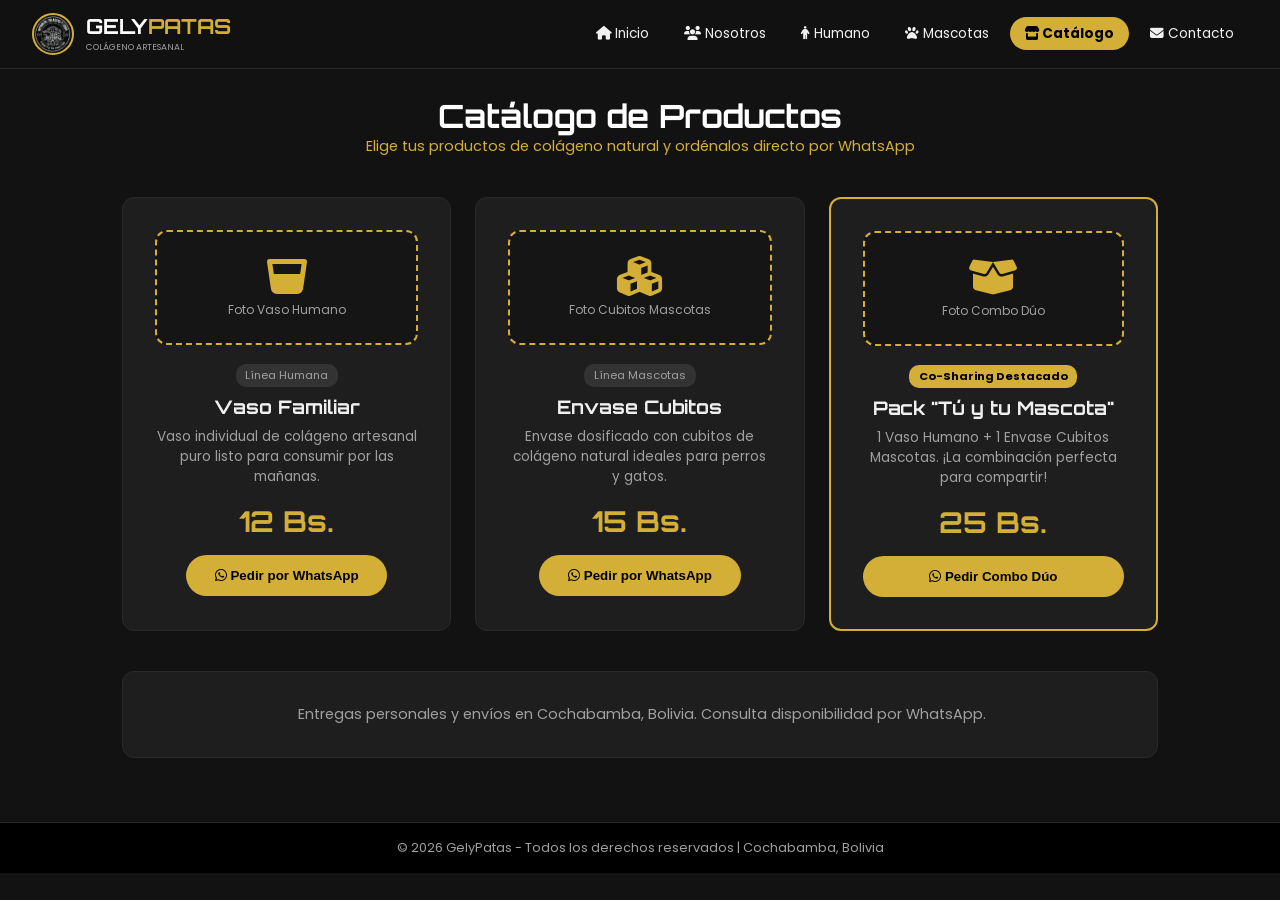
==== catalogo.html @ b2e08b80 "mas completo" ====
<!DOCTYPE html>
<html lang="es">
<head>
    <meta charset="UTF-8">
    <meta name="viewport" content="width=device-width, initial-scale=1.0">
    <title>GelyPatas | Catálogo de Productos</title>
    <!-- Estilo CSS compartido -->
    <link rel="stylesheet" href="css/style.css">
    <!-- Iconos FontAwesome -->
    <link rel="stylesheet" href="https://cdnjs.cloudflare.com/ajax/libs/font-awesome/6.5.1/css/all.min.css">
</head>
<body>

    <!-- Encabezado Fijo -->
    <header class="header">
        <a href="index.html" class="logo">
            <img src="images/logo.png" alt="GelyPatas Logo" class="logo-img-nav">
            <div>
                <span class="logo-texto">GELY<span>PATAS</span></span>
                <small>Colágeno Artesanal</small>
            </div>
        </a>
        <nav class="nav">
            <a href="index.html"><i class="fa-solid fa-house"></i> Inicio</a>
            <a href="nosotros.html"><i class="fa-solid fa-users"></i> Nosotros</a>
            <a href="humanos.html"><i class="fa-solid fa-person"></i> Humano</a>
            <a href="mascotas.html"><i class="fa-solid fa-paw"></i> Mascotas</a>
            <a href="catalogo.html" class="activo"><i class="fa-solid fa-store"></i> Catálogo</a>
            <a href="contacto.html"><i class="fa-solid fa-envelope"></i> Contacto</a>
        </nav>
    </header>

    <!-- Contenido del Catálogo -->
    <main class="seccion">
        <h2 class="titulo-seccion">Catálogo de Productos</h2>
        <p class="subtitulo-seccion">Elige tus productos de colágeno natural y ordénalos directo por WhatsApp</p>

        <div class="grid-catalogo">
            
            <!-- Producto 1: Vaso Humano -->
            <div class="tarjeta-producto">
                <div class="contenedor-foto-placeholder" style="padding: 1.5rem 0.5rem; margin-bottom: 1rem;">
                    <i class="fa-solid fa-whiskey-glass" style="font-size: 2.5rem; color: var(--gold); margin-bottom: 0.3rem;"></i>
                    <p style="font-size: 0.75rem; color: var(--text-gray);">Foto Vaso Humano</p>
                    <!-- Al tener la foto real:
                    <img src="images/vaso-humano.jpg" alt="Vaso Familiar" class="imagen-producto">
                    -->
                </div>
                <div class="tag">Línea Humana</div>
                <h3 style="font-family: 'Orbitron', sans-serif; margin-top: 0.5rem;">Vaso Familiar</h3>
                <p class="descripcion" style="font-size: 0.85rem; color: var(--text-gray); margin: 0.5rem 0 1rem 0;">
                    Vaso individual de colágeno artesanal puro listo para consumir por las mañanas.
                </p>
                <div class="precio">12 Bs.</div>
                <button class="btn btn-primario" onclick="pedirWhatsApp('Vaso Familiar - 12 Bs')">
                    <i class="fa-brands fa-whatsapp"></i> Pedir por WhatsApp
                </button>
            </div>

            <!-- Producto 2: Envase Cubitos Mascotas -->
            <div class="tarjeta-producto">
                <div class="contenedor-foto-placeholder" style="padding: 1.5rem 0.5rem; margin-bottom: 1rem;">
                    <i class="fa-solid fa-cubes" style="font-size: 2.5rem; color: var(--gold); margin-bottom: 0.3rem;"></i>
                    <p style="font-size: 0.75rem; color: var(--text-gray);">Foto Cubitos Mascotas</p>
                    <!-- Al tener la foto real:
                    <img src="images/cubitos-mascotas.jpg" alt="Envase Cubitos Mascotas" class="imagen-producto">
                    -->
                </div>
                <div class="tag">Línea Mascotas</div>
                <h3 style="font-family: 'Orbitron', sans-serif; margin-top: 0.5rem;">Envase Cubitos</h3>
                <p class="descripcion" style="font-size: 0.85rem; color: var(--text-gray); margin: 0.5rem 0 1rem 0;">
                    Envase dosificado con cubitos de colágeno natural ideales para perros y gatos.
                </p>
                <div class="precio">15 Bs.</div>
                <button class="btn btn-primario" onclick="pedirWhatsApp('Envase Cubitos Mascotas - 15 Bs')">
                    <i class="fa-brands fa-whatsapp"></i> Pedir por WhatsApp
                </button>
            </div>

            <!-- Producto 3: Combo Dúo Destacado -->
            <div class="tarjeta-producto destacada">
                <div class="contenedor-foto-placeholder" style="padding: 1.5rem 0.5rem; margin-bottom: 1rem;">
                    <i class="fa-solid fa-box-open" style="font-size: 2.5rem; color: var(--gold); margin-bottom: 0.3rem;"></i>
                    <p style="font-size: 0.75rem; color: var(--text-gray);">Foto Combo Dúo</p>
                    <!-- Al tener la foto real:
                    <img src="images/combo-duo.jpg" alt="Pack Duo Tu y tu Mascota" class="imagen-producto">
                    -->
                </div>
                <div class="tag tag-oro">Co-Sharing Destacado</div>
                <h3 style="font-family: 'Orbitron', sans-serif; margin-top: 0.5rem;">Pack "Tú y tu Mascota"</h3>
                <p class="descripcion" style="font-size: 0.85rem; color: var(--text-gray); margin: 0.5rem 0 1rem 0;">
                    1 Vaso Humano + 1 Envase Cubitos Mascotas. ¡La combinación perfecta para compartir!
                </p>
                <div class="precio">25 Bs.</div>
                <button class="btn btn-oro" onclick="pedirWhatsApp('Pack Duo Tu y tu Mascota - 25 Bs')">
                    <i class="fa-brands fa-whatsapp"></i> Pedir Combo Dúo
                </button>
            </div>

        </div>

        <!-- Mensaje Aclaratorio -->
        <div class="tarjeta-info" style="margin-top: 2.5rem; text-align: center;">
            <p style="font-size: 0.9rem; color: var(--text-gray);">
                <i class="fa-solid fa-truck-ramping" style="color: var(--gold);"></i> Entregas personales y envíos en Cochabamba, Bolivia. Consulta disponibilidad por WhatsApp.
            </p>
        </div>
    </main>

    <!-- Pie de Página -->
    <footer class="footer-fijo">
        <p>&copy; 2026 GelyPatas - Todos los derechos reservados | Cochabamba, Bolivia</p>
    </footer>

    <script src="script.js"></script>
</body>
</html>
---- css/style.css ----
@import url('https://fonts.googleapis.com/css2?family=Orbitron:wght@600;800;900&family=Poppins:wght@300;400;600;700&display=swap');

:root {
    --bg-dark: #121212;
    --bg-card: #1E1E1E;
    --gold: #D4AF37;
    --gold-hover: #B59226;
    --text-light: #F0F0F0;
    --text-gray: #A0A0A0;
}

* {
    margin: 0;
    padding: 0;
    box-sizing: border-box;
}

/* Configuramos el cuerpo para fijar la pantalla completa en la portada */
html, body {
    height: 100%;
    background-color: var(--bg-dark);
    color: var(--text-light);
    font-family: 'Poppins', sans-serif;
    overflow-x: hidden;
}

/* Encabezado Fijo */
.header {
    background-color: rgba(18, 18, 18, 0.95);
    display: flex;
    justify-content: space-between;
    align-items: center;
    padding: 0.8rem 2rem;
    border-bottom: 1px solid #2A2A2A;
    position: fixed;
    top: 0;
    left: 0;
    width: 100%;
    z-index: 100;
}

.logo {
    display: flex;
    align-items: center;
    gap: 12px;
    text-decoration: none;
}

.logo-img-nav {
    width: 42px;
    height: 42px;
    border-radius: 50%;
    border: 2px solid var(--gold);
    object-fit: cover;
}

.logo-texto {
    font-size: 1.3rem;
    font-weight: bold;
    color: white;
    font-family: 'Orbitron', sans-serif;
}

.logo-texto span {
    color: var(--gold);
}

.logo small {
    display: block;
    font-size: 0.55rem;
    color: var(--text-gray);
    text-transform: uppercase;
}

/* Navegación y Enlaces */
.nav {
    display: flex;
    gap: 0.4rem;
}

.nav a {
    color: var(--text-light);
    text-decoration: none;
    font-size: 0.85rem;
    padding: 0.4rem 0.9rem;
    border-radius: 20px;
    transition: all 0.3s ease;
}

.nav a:hover {
    color: var(--gold);
    background-color: rgba(212, 175, 55, 0.1);
}

.nav a.activo {
    background-color: var(--gold);
    color: black;
    font-weight: bold;
}

/* PORTADA SIN SCROLL (Cubre exactamente el alto de pantalla) */
.hero-fijo {
    height: 100vh;
    width: 100%;
    display: flex;
    align-items: center;
    justify-content: center;
    padding: 5rem 2rem 3rem 2rem;
    background: radial-gradient(circle at 30% 50%, #1a1a1a 0%, var(--bg-dark) 70%);
    overflow: hidden; /* Evita que aparezca la barra de scroll */
}

.hero-contenedor {
    max-width: 1200px;
    width: 100%;
    margin: 0 auto;
    display: flex;
    align-items: center;
    justify-content: space-between;
    gap: 2.5rem;
    flex-wrap: wrap;
}

.hero-logo-wrapper {
    flex: 1;
    min-width: 260px;
    display: flex;
    justify-content: center;
}

.logo-flotante {
    width: 100%;
    max-width: 320px;
    border-radius: 50%;
    box-shadow: 0 0 35px rgba(212, 175, 55, 0.4);
    border: 3px solid rgba(212, 175, 55, 0.6);
    animation: flotar 4s ease-in-out infinite;
}

@keyframes flotar {
    0%, 100% { transform: translateY(0px); }
    50% { transform: translateY(-12px); }
}

.hero-contenido {
    flex: 1.2;
    min-width: 280px;
}

.badge {
    background-color: rgba(212, 175, 55, 0.15);
    color: var(--gold);
    padding: 0.25rem 0.9rem;
    border-radius: 20px;
    font-size: 0.75rem;
    border: 1px solid var(--gold);
    display: inline-block;
}

.titulo-futurista {
    font-family: 'Orbitron', sans-serif;
    font-size: 2.1rem;
    font-weight: 800;
    color: #ffffff;
    line-height: 1.2;
    margin: 0.8rem 0;
}

.glitch-gold {
    background: linear-gradient(135deg, #FFF099 0%, #D4AF37 50%, #997A15 100%);
    -webkit-background-clip: text;
    -webkit-text-fill-color: transparent;
}

.hero-descripcion {
    color: var(--text-gray);
    font-size: 0.9rem;
    margin-bottom: 1.5rem;
}

/* Botones Futuristas */
.btn-futurista-primario {
    background: linear-gradient(135deg, #D4AF37 0%, #B59226 100%);
    color: #000;
    font-family: 'Orbitron', sans-serif;
    font-weight: 700;
    padding: 0.75rem 1.6rem;
    border-radius: 30px;
    text-decoration: none;
    display: inline-block;
    box-shadow: 0 0 20px rgba(212, 175, 55, 0.4);
    transition: transform 0.3s;
}

.btn-futurista-primario:hover {
    transform: translateY(-2px);
}

.btn-futurista-secundario {
    background: transparent;
    color: #fff;
    font-family: 'Orbitron', sans-serif;
    font-size: 0.75rem;
    padding: 0.75rem 1.6rem;
    border-radius: 30px;
    text-decoration: none;
    border: 1px solid rgba(212, 175, 55, 0.5);
    margin-left: 0.5rem;
    display: inline-block;
}

/* Estilos de las Páginas Secundarias */
.seccion {
    padding: 6rem 2rem 4rem 2rem;
    max-width: 1100px;
    margin: 0 auto;
    width: 100%;
}

.titulo-seccion {
    text-align: center;
    font-size: 2rem;
    color: white;
    font-family: 'Orbitron', sans-serif;
}

.subtitulo-seccion {
    text-align: center;
    color: var(--gold);
    font-size: 0.9rem;
    margin-bottom: 2.5rem;
}

.grid-tarjetas, .grid-catalogo {
    display: grid;
    grid-template-columns: repeat(auto-fit, minmax(240px, 1fr));
    gap: 1.5rem;
}

.tarjeta-info, .tarjeta-beneficio, .tarjeta-producto {
    background-color: var(--bg-card);
    padding: 2rem;
    border-radius: 12px;
    border: 1px solid #2A2A2A;
    text-align: center;
}

.icono, .icono-dorado { font-size: 2rem; color: var(--gold); margin-bottom: 1rem; }
.tarjeta-producto.destacada { border: 2px solid var(--gold); }
.tag { background-color: #333; color: var(--text-gray); font-size: 0.7rem; padding: 0.2rem 0.6rem; border-radius: 10px; display: inline-block; }
.tag-oro { background-color: var(--gold); color: black; font-weight: bold; }
.precio { font-size: 1.8rem; font-weight: bold; color: var(--gold); margin: 1rem 0; font-family: 'Orbitron', sans-serif; }

.btn { padding: 0.8rem 1.8rem; border-radius: 25px; border: none; font-weight: bold; cursor: pointer; }
.btn-primario { background-color: var(--gold); color: black; }
.btn-oro { background-color: var(--gold); color: black; width: 100%; }

.contacto-contenedor {
    background-color: var(--bg-card);
    padding: 3rem;
    border-radius: 15px;
    border: 1px solid #2A2A2A;
    text-align: center;
}

/* Pie de Página Fijo para la Portada */
.footer-portada {
    position: fixed;
    bottom: 0;
    left: 0;
    width: 100%;
    background-color: black;
    border-top: 1px solid #2A2A2A;
    padding: 0.6rem 2rem;
    text-align: center;
    font-size: 0.75rem;
    color: var(--text-gray);
    z-index: 100;
}

/* Pie de Página Estándar para las demás páginas */
.footer-fijo {
    background-color: black;
    border-top: 1px solid #2A2A2A;
    padding: 1rem 2rem;
    text-align: center;
    font-size: 0.8rem;
    color: var(--text-gray);
    margin-top: auto;
}

/* Adaptación para pantallas pequeñas */
@media (max-width: 768px) {
    .header { position: relative; flex-direction: column; gap: 0.8rem; }
    .hero-fijo { height: auto; min-height: 100vh; padding-top: 2rem; overflow: auto; }
    .hero-contenedor { flex-direction: column; text-align: center; }
    .footer-portada { position: relative; }
}
/* Caja provisional para fotos pendientes */
.contenedor-foto-placeholder {
    background-color: #151515;
    border: 2px dashed var(--gold);
    border-radius: 12px;
    padding: 2.5rem 1rem;
    display: flex;
    flex-direction: column;
    align-items: center;
    justify-content: center;
}

/* Estilo para cuando subas la foto real */
.imagen-seccion {
    width: 100%;
    max-height: 250px;
    object-fit: cover;
    border-radius: 12px;
    border: 1px solid var(--gold);
}
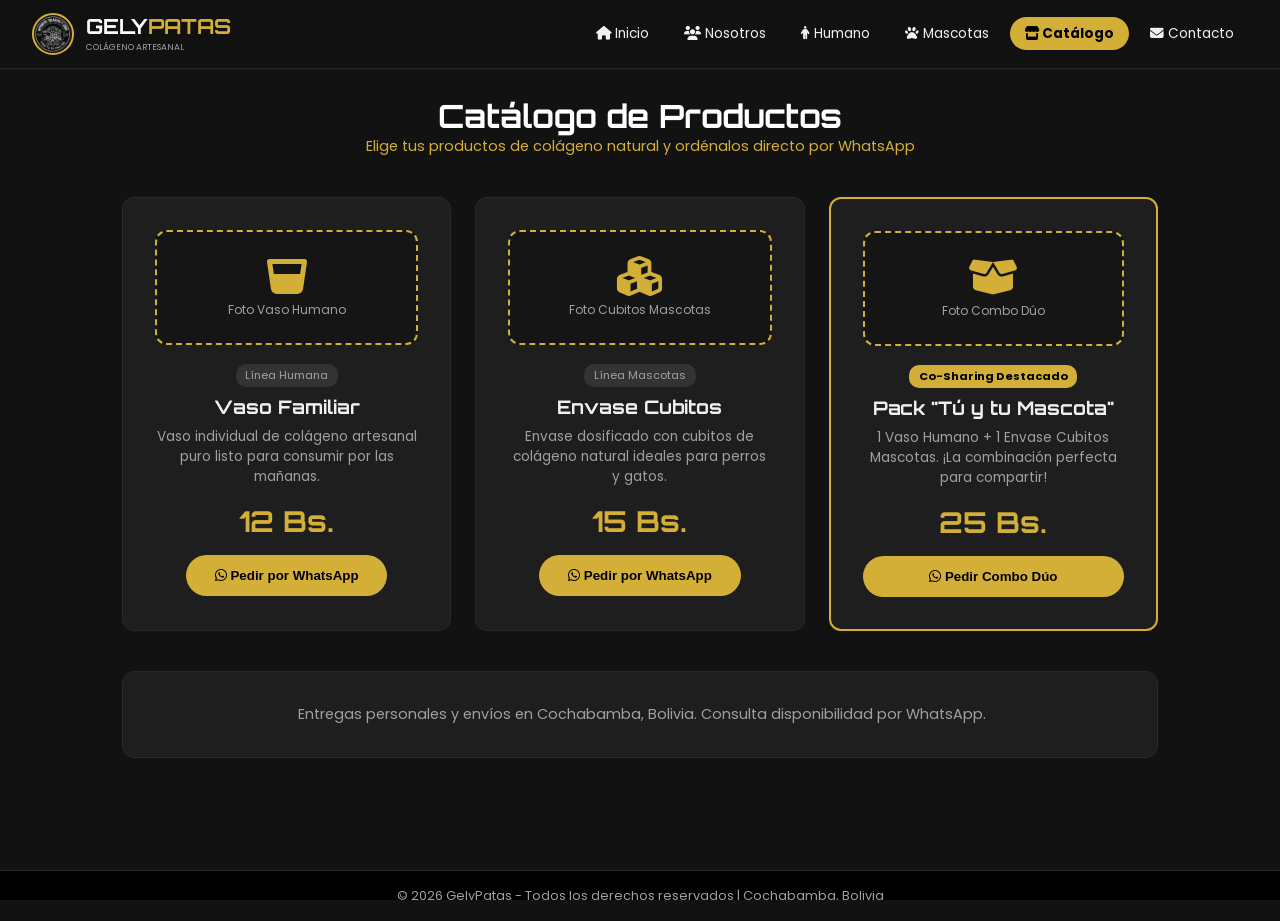
==== commit f52eb2ed: "todo mas chido" ====
--- a/catalogo.html
+++ b/catalogo.html
@@ -4,13 +4,11 @@
     <meta charset="UTF-8">
     <meta name="viewport" content="width=device-width, initial-scale=1.0">
     <title>GelyPatas | Catálogo de Productos</title>
-    <!-- Estilo CSS compartido -->
+    <link rel="icon" type="image/png" href="images/logo.png">
     <link rel="stylesheet" href="css/style.css">
-    <!-- Iconos FontAwesome -->
     <link rel="stylesheet" href="https://cdnjs.cloudflare.com/ajax/libs/font-awesome/6.5.1/css/all.min.css">
 </head>
 <body>
-
     <!-- Encabezado Fijo -->
     <header class="header">
         <a href="index.html" class="logo">
--- a/css/style.css
+++ b/css/style.css
@@ -107,7 +107,8 @@
     justify-content: center;
     padding: 5rem 2rem 3rem 2rem;
     background: radial-gradient(circle at 30% 50%, #1a1a1a 0%, var(--bg-dark) 70%);
-    overflow: hidden; /* Evita que aparezca la barra de scroll */
+    overflow: hidden;
+    position: relative; /* <-- IMPORTANTE: agrega esta línea */
 }
 
 .hero-contenedor {
@@ -130,10 +131,10 @@
 
 .logo-flotante {
     width: 100%;
-    max-width: 320px;
+    max-width: 420px; /* Subimos de 320px a 420px para que crezca */
     border-radius: 50%;
-    box-shadow: 0 0 35px rgba(212, 175, 55, 0.4);
-    border: 3px solid rgba(212, 175, 55, 0.6);
+    box-shadow: 0 0 45px rgba(212, 175, 55, 0.5); /* Anillo de luz dorada más grande */
+    border: 3px solid rgba(212, 175, 55, 0.7);
     animation: flotar 4s ease-in-out infinite;
 }
 
@@ -279,6 +280,7 @@
 }
 
 /* Pie de Página Estándar para las demás páginas */
+/* Pie de Página Estándar para las demás páginas */
 .footer-fijo {
     background-color: black;
     border-top: 1px solid #2A2A2A;
@@ -286,7 +288,8 @@
     text-align: center;
     font-size: 0.8rem;
     color: var(--text-gray);
-    margin-top: auto;
+    margin-top: 3rem;
+    width: 100%;
 }
 
 /* Adaptación para pantallas pequeñas */
@@ -315,4 +318,73 @@
     object-fit: cover;
     border-radius: 12px;
     border: 1px solid var(--gold);
+}
+
+
+
+
+/* Asegura que el fondo negro cubra el 100% de la pantalla */
+html, body {
+    min-height: 100vh;
+    display: flex;
+    flex-direction: column;
+    margin: 0;
+}
+
+/* Hace que el contenido principal ocupe todo el espacio libre y empuje el footer al final exacto */
+main, .seccion {
+    flex: 1;
+}
+
+
+
+
+
+
+
+
+
+/* MASCOTAS SHIMEJI */
+.mascota-virtual {
+    position: fixed;
+    font-size: 2.8rem;
+    cursor: grab;
+    user-select: none;
+    z-index: 999;
+}
+
+.mascota-virtual:active {
+    cursor: grabbing;
+}
+
+.bocadillo-texto {
+    position: absolute;
+    top: -30px;
+    left: 50%;
+    transform: translateX(-50%);
+    background: #ffffff;
+    color: #111111;
+    padding: 2px 7px;
+    border-radius: 10px;
+    font-size: 0.7rem;
+    font-weight: bold;
+    white-space: nowrap;
+    box-shadow: 0 2px 8px rgba(0,0,0,0.4);
+    pointer-events: none;
+}
+
+
+
+/* EFECTO DE PATALEO FÍSICO AL ELEVAR LAS MASCOTAS */
+.mascota-virtual.pataleando .cuerpo-mascota {
+    animation: patalear 0.18s infinite alternate ease-in-out;
+}
+
+@keyframes patalear {
+    0% {
+        transform: scale(1.15) rotate(-12deg) translateY(-3px);
+    }
+    100% {
+        transform: scale(1.15) rotate(12deg) translateY(3px);
+    }
 }
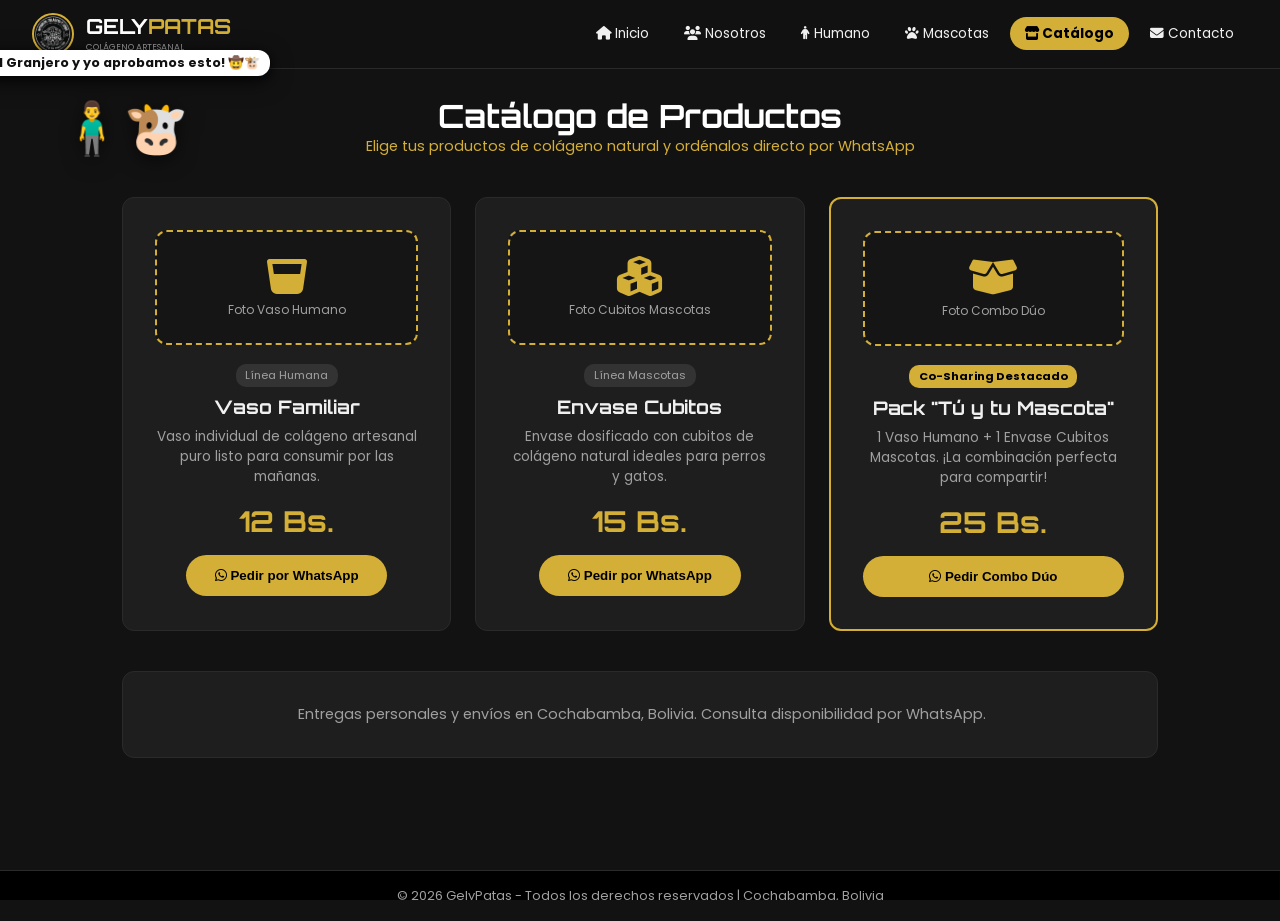
==== commit c3016b81: "geniality" ====
--- a/catalogo.html
+++ b/catalogo.html
@@ -111,5 +111,12 @@
     </footer>
 
     <script src="script.js"></script>
+
+
+    <!-- Dupla Espía del Catálogo (Granjero y Vaquita) -->
+<div id="vaca-espia" class="animalito-espia">
+    <div class="bocadillo-espia">¡Moo! Revisa los snacks 🌾</div>
+    <span class="ojitos-curiosos">🧍‍♂️🐮</span>
+</div>
 </body>
 </html>
--- a/css/style.css
+++ b/css/style.css
@@ -387,4 +387,55 @@
     100% {
         transform: scale(1.15) rotate(12deg) translateY(3px);
     }
+}
+
+
+
+/* ANIMALITO ESPÍA - ANIMACIÓN DE ASOMADO Y SUSTO */
+.animalito-espia {
+    position: fixed !important;
+    font-size: 3.2rem !important;
+    z-index: 999999 !important;
+    cursor: pointer;
+    user-select: none;
+    opacity: 0;
+    pointer-events: none;
+    filter: drop-shadow(0 4px 10px rgba(0,0,0,0.6));
+    /* Transición suave para deslizarse y desaparecer */
+    transition: transform 0.5s cubic-bezier(0.175, 0.885, 0.32, 1.275), opacity 0.4s ease;
+}
+
+/* Estado oculto fuera de pantalla según dirección */
+.animalito-espia.oculto-abajo { transform: translateY(80px); }
+.animalito-espia.oculto-arriba { transform: translateY(-80px); }
+.animalito-espia.oculto-izq { transform: translateX(-80px); }
+.animalito-espia.oculto-der { transform: translateX(80px); }
+
+/* Cuando se asoma entra suavemente */
+.animalito-espia.asomado {
+    opacity: 1 !important;
+    pointer-events: auto !important;
+    transform: translate(0, 0) scale(1) !important;
+}
+
+/* EFECTO AL HACER CLICK (¡Se espanta!) */
+.animalito-espia.espantado {
+    transform: scale(1.3) rotate(15deg) !important;
+    opacity: 0 !important;
+    transition: transform 0.3s ease-in, opacity 0.3s ease-in !important;
+}
+
+.bocadillo-espia {
+    position: absolute;
+    top: -40px;
+    left: 50%;
+    transform: translateX(-50%);
+    background: #ffffff;
+    color: #111111;
+    padding: 4px 10px;
+    border-radius: 12px;
+    font-size: 0.8rem;
+    font-weight: bold;
+    white-space: nowrap;
+    box-shadow: 0 3px 10px rgba(0,0,0,0.5);
 }
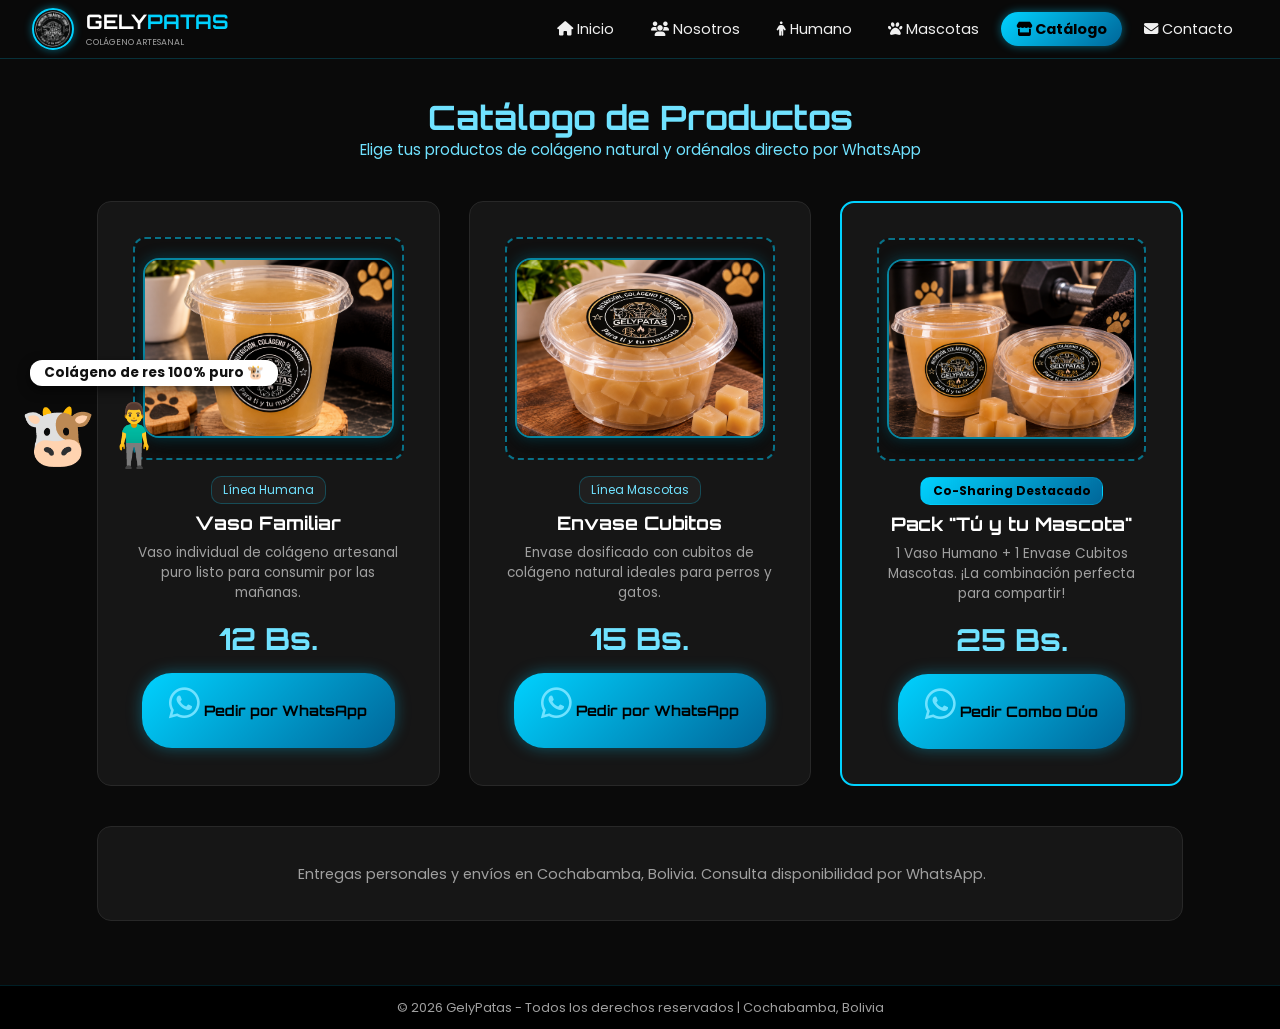
==== commit 9a58c694: "acrualizacion" ====
--- a/catalogo.html
+++ b/catalogo.html
@@ -37,12 +37,8 @@
             
             <!-- Producto 1: Vaso Humano -->
             <div class="tarjeta-producto">
-                <div class="contenedor-foto-placeholder" style="padding: 1.5rem 0.5rem; margin-bottom: 1rem;">
-                    <i class="fa-solid fa-whiskey-glass" style="font-size: 2.5rem; color: var(--gold); margin-bottom: 0.3rem;"></i>
-                    <p style="font-size: 0.75rem; color: var(--text-gray);">Foto Vaso Humano</p>
-                    <!-- Al tener la foto real:
-                    <img src="images/vaso-humano.jpg" alt="Vaso Familiar" class="imagen-producto">
-                    -->
+                <div class="contenedor-foto-placeholder" style="margin-bottom: 1rem; overflow: hidden;">
+                    <img src="images/humano.jpg" alt="Vaso Familiar Humano" class="imagen-producto" style="width: 100%; height: 180px; object-fit: cover; border-radius: 8px;">
                 </div>
                 <div class="tag">Línea Humana</div>
                 <h3 style="font-family: 'Orbitron', sans-serif; margin-top: 0.5rem;">Vaso Familiar</h3>
@@ -57,12 +53,8 @@
 
             <!-- Producto 2: Envase Cubitos Mascotas -->
             <div class="tarjeta-producto">
-                <div class="contenedor-foto-placeholder" style="padding: 1.5rem 0.5rem; margin-bottom: 1rem;">
-                    <i class="fa-solid fa-cubes" style="font-size: 2.5rem; color: var(--gold); margin-bottom: 0.3rem;"></i>
-                    <p style="font-size: 0.75rem; color: var(--text-gray);">Foto Cubitos Mascotas</p>
-                    <!-- Al tener la foto real:
-                    <img src="images/cubitos-mascotas.jpg" alt="Envase Cubitos Mascotas" class="imagen-producto">
-                    -->
+                <div class="contenedor-foto-placeholder" style="margin-bottom: 1rem; overflow: hidden;">
+                    <img src="images/cubitos-mascotas.jpg" alt="Envase Cubitos Mascotas" class="imagen-producto" style="width: 100%; height: 180px; object-fit: cover; border-radius: 8px;">
                 </div>
                 <div class="tag">Línea Mascotas</div>
                 <h3 style="font-family: 'Orbitron', sans-serif; margin-top: 0.5rem;">Envase Cubitos</h3>
@@ -77,12 +69,8 @@
 
             <!-- Producto 3: Combo Dúo Destacado -->
             <div class="tarjeta-producto destacada">
-                <div class="contenedor-foto-placeholder" style="padding: 1.5rem 0.5rem; margin-bottom: 1rem;">
-                    <i class="fa-solid fa-box-open" style="font-size: 2.5rem; color: var(--gold); margin-bottom: 0.3rem;"></i>
-                    <p style="font-size: 0.75rem; color: var(--text-gray);">Foto Combo Dúo</p>
-                    <!-- Al tener la foto real:
-                    <img src="images/combo-duo.jpg" alt="Pack Duo Tu y tu Mascota" class="imagen-producto">
-                    -->
+                <div class="contenedor-foto-placeholder" style="margin-bottom: 1rem; overflow: hidden;">
+                    <img src="images/combo-duo.jpg" alt="Pack Duo Tu y tu Mascota" class="imagen-producto" style="width: 100%; height: 180px; object-fit: cover; border-radius: 8px;">
                 </div>
                 <div class="tag tag-oro">Co-Sharing Destacado</div>
                 <h3 style="font-family: 'Orbitron', sans-serif; margin-top: 0.5rem;">Pack "Tú y tu Mascota"</h3>
@@ -110,13 +98,12 @@
         <p>&copy; 2026 GelyPatas - Todos los derechos reservados | Cochabamba, Bolivia</p>
     </footer>
 
+    <!-- Dupla Espía del Catálogo (Granjero y Vaquita) -->
+    <div id="vaca-espia" class="animalito-espia">
+        <div class="bocadillo-espia">¡Moo! Revisa los snacks 🌾</div>
+        <span class="ojitos-curiosos">🧍‍♂️🐮</span>
+    </div>
+
     <script src="script.js"></script>
-
-
-    <!-- Dupla Espía del Catálogo (Granjero y Vaquita) -->
-<div id="vaca-espia" class="animalito-espia">
-    <div class="bocadillo-espia">¡Moo! Revisa los snacks 🌾</div>
-    <span class="ojitos-curiosos">🧍‍♂️🐮</span>
-</div>
 </body>
 </html>
--- a/css/style.css
+++ b/css/style.css
@@ -1,12 +1,21 @@
 @import url('https://fonts.googleapis.com/css2?family=Orbitron:wght@600;800;900&family=Poppins:wght@300;400;600;700&display=swap');
 
+/* =======================================================
+   VARIABLES GLOBALES: ESTILO NEGRO CYBERPUNK CON AZUL NEÓN
+   ======================================================= */
 :root {
-    --bg-dark: #121212;
-    --bg-card: #1E1E1E;
-    --gold: #D4AF37;
-    --gold-hover: #B59226;
+    --bg-dark: #0a0a0a;
+    --bg-card: #161616;
     --text-light: #F0F0F0;
     --text-gray: #A0A0A0;
+    
+    /* Azul Neón Fuego */
+    --gold: #00d2ff;
+    --gold-hover: #0088cc;
+    --blue-neon: #00d2ff;
+    --blue-neon-glow: rgba(0, 210, 255, 0.45);
+    --blue-neon-bright: #70e2ff;
+    --blue-deep: #006699;
 }
 
 * {
@@ -15,23 +24,30 @@
     box-sizing: border-box;
 }
 
-/* Configuramos el cuerpo para fijar la pantalla completa en la portada */
 html, body {
-    height: 100%;
+    min-height: 100vh;
     background-color: var(--bg-dark);
     color: var(--text-light);
     font-family: 'Poppins', sans-serif;
     overflow-x: hidden;
-}
-
-/* Encabezado Fijo */
+    display: flex;
+    flex-direction: column;
+}
+
+main, .seccion {
+    flex: 1;
+}
+
+/* =======================================================
+   HEADER COMPACTO Y ELEGANTE
+   ======================================================= */
 .header {
-    background-color: rgba(18, 18, 18, 0.95);
+    background-color: rgba(10, 10, 10, 0.95);
     display: flex;
     justify-content: space-between;
     align-items: center;
-    padding: 0.8rem 2rem;
-    border-bottom: 1px solid #2A2A2A;
+    padding: 0.5rem 2rem;
+    border-bottom: 1px solid rgba(0, 210, 255, 0.2);
     position: fixed;
     top: 0;
     left: 0;
@@ -50,19 +66,20 @@
     width: 42px;
     height: 42px;
     border-radius: 50%;
-    border: 2px solid var(--gold);
+    border: 2px solid var(--blue-neon);
     object-fit: cover;
+    box-shadow: 0 0 8px var(--blue-neon-glow);
 }
 
 .logo-texto {
-    font-size: 1.3rem;
+    font-size: 1.25rem;
     font-weight: bold;
     color: white;
     font-family: 'Orbitron', sans-serif;
 }
 
 .logo-texto span {
-    color: var(--gold);
+    color: var(--blue-neon);
 }
 
 .logo small {
@@ -72,7 +89,6 @@
     text-transform: uppercase;
 }
 
-/* Navegación y Enlaces */
 .nav {
     display: flex;
     gap: 0.4rem;
@@ -81,24 +97,28 @@
 .nav a {
     color: var(--text-light);
     text-decoration: none;
-    font-size: 0.85rem;
-    padding: 0.4rem 0.9rem;
-    border-radius: 20px;
+    font-size: 0.9rem;
+    padding: 0.4rem 0.95rem;
+    border-radius: 18px;
     transition: all 0.3s ease;
 }
 
 .nav a:hover {
-    color: var(--gold);
-    background-color: rgba(212, 175, 55, 0.1);
+    color: var(--blue-neon-bright) !important;
+    background-color: rgba(0, 210, 255, 0.1);
+    text-shadow: 0 0 8px var(--blue-neon-glow);
 }
 
 .nav a.activo {
-    background-color: var(--gold);
-    color: black;
+    background: linear-gradient(135deg, var(--blue-neon) 0%, var(--blue-deep) 100%) !important;
+    color: #000000 !important;
     font-weight: bold;
-}
-
-/* PORTADA SIN SCROLL (Cubre exactamente el alto de pantalla) */
+    box-shadow: 0 0 10px var(--blue-neon-glow);
+}
+
+/* =======================================================
+   PORTADA: LOGO CON FLOTACIÓN AMPLIA
+   ======================================================= */
 .hero-fijo {
     height: 100vh;
     width: 100%;
@@ -106,9 +126,9 @@
     align-items: center;
     justify-content: center;
     padding: 5rem 2rem 3rem 2rem;
-    background: radial-gradient(circle at 30% 50%, #1a1a1a 0%, var(--bg-dark) 70%);
+    background: radial-gradient(circle at 30% 50%, #111a24 0%, var(--bg-dark) 75%);
     overflow: hidden;
-    position: relative; /* <-- IMPORTANTE: agrega esta línea */
+    position: relative;
 }
 
 .hero-contenedor {
@@ -124,23 +144,29 @@
 
 .hero-logo-wrapper {
     flex: 1;
-    min-width: 260px;
+    min-width: 280px;
     display: flex;
     justify-content: center;
 }
 
-.logo-flotante {
+/* LOGO INICIO: Flotación amplia y resplandor nítido */
+.logo-flotante, .hero-img {
     width: 100%;
-    max-width: 420px; /* Subimos de 320px a 420px para que crezca */
+    max-width: 410px;
     border-radius: 50%;
-    box-shadow: 0 0 45px rgba(212, 175, 55, 0.5); /* Anillo de luz dorada más grande */
-    border: 3px solid rgba(212, 175, 55, 0.7);
-    animation: flotar 4s ease-in-out infinite;
-}
-
-@keyframes flotar {
-    0%, 100% { transform: translateY(0px); }
-    50% { transform: translateY(-12px); }
+    border: 3px solid var(--blue-neon);
+    animation: flotarGranImpacto 4.2s ease-in-out infinite !important;
+}
+
+@keyframes flotarGranImpacto {
+    0%, 100% {
+        transform: translateY(0px);
+        box-shadow: 0 0 20px rgba(0, 210, 255, 0.5), inset 0 0 15px rgba(0, 210, 255, 0.3);
+    }
+    50% {
+        transform: translateY(-16px);
+        box-shadow: 0 0 35px rgba(0, 210, 255, 0.8), inset 0 0 25px rgba(0, 210, 255, 0.5);
+    }
 }
 
 .hero-contenido {
@@ -148,206 +174,224 @@
     min-width: 280px;
 }
 
-.badge {
-    background-color: rgba(212, 175, 55, 0.15);
-    color: var(--gold);
-    padding: 0.25rem 0.9rem;
-    border-radius: 20px;
-    font-size: 0.75rem;
-    border: 1px solid var(--gold);
-    display: inline-block;
+/* OCULTAR ETIQUETA DE UBICACIÓN COCHABAMBA EN INICIO */
+.badge, .badge-linea {
+    display: none !important;
+}
+
+/* =======================================================
+   EFECTO DE BRILLO AZUL EN TÍTULOS MAYORES
+   ======================================================= */
+.titulo-futurista, h1, h2, h3, .titulo-seccion {
+    font-family: 'Orbitron', sans-serif;
+    color: #ffffff;
+    line-height: 1.25;
+    transition: text-shadow 0.35s ease, transform 0.35s ease, color 0.35s ease;
 }
 
 .titulo-futurista {
-    font-family: 'Orbitron', sans-serif;
+    font-size: 2.2rem;
+    font-weight: 800;
+}
+
+.titulo-seccion {
+    text-align: center;
     font-size: 2.1rem;
-    font-weight: 800;
-    color: #ffffff;
-    line-height: 1.2;
-    margin: 0.8rem 0;
+    color: var(--blue-neon-bright) !important;
+}
+
+/* Brillo neón al pasar el mouse por los Títulos Principales */
+h1:hover, h2:hover, .titulo-seccion:hover, .titulo-futurista:hover {
+    color: #ffffff !important;
+    text-shadow: 0 0 12px var(--blue-neon), 
+                 0 0 25px var(--blue-neon-glow), 
+                 0 0 35px rgba(0, 210, 255, 0.3) !important;
+    transform: translateY(-2px);
 }
 
 .glitch-gold {
-    background: linear-gradient(135deg, #FFF099 0%, #D4AF37 50%, #997A15 100%);
-    -webkit-background-clip: text;
-    -webkit-text-fill-color: transparent;
-}
-
-.hero-descripcion {
+    color: var(--blue-neon-bright) !important;
+    background: none !important;
+    -webkit-text-fill-color: var(--blue-neon-bright) !important;
+}
+
+.hero-descripcion, .subtitulo-seccion {
     color: var(--text-gray);
-    font-size: 0.9rem;
-    margin-bottom: 1.5rem;
-}
-
-/* Botones Futuristas */
-.btn-futurista-primario {
-    background: linear-gradient(135deg, #D4AF37 0%, #B59226 100%);
-    color: #000;
+    font-size: 0.95rem;
+}
+
+.subtitulo-seccion {
+    text-align: center;
+    color: var(--blue-neon-bright);
+    margin-bottom: 2.5rem;
+}
+
+/* =======================================================
+   BOTONES FUTURISTAS
+   ======================================================= */
+.btn-futurista-primario, .btn-primario, .btn-oro, .btn {
+    background: linear-gradient(135deg, var(--blue-neon) 0%, var(--blue-deep) 100%) !important;
+    color: #000000 !important;
     font-family: 'Orbitron', sans-serif;
     font-weight: 700;
-    padding: 0.75rem 1.6rem;
+    padding: 0.75rem 1.7rem;
+    font-size: 0.9rem;
     border-radius: 30px;
     text-decoration: none;
     display: inline-block;
-    box-shadow: 0 0 20px rgba(212, 175, 55, 0.4);
-    transition: transform 0.3s;
-}
-
-.btn-futurista-primario:hover {
-    transform: translateY(-2px);
-}
-
-.btn-futurista-secundario {
+    border: none !important;
+    box-shadow: 0 0 15px rgba(0, 210, 255, 0.35) !important;
+    transition: transform 0.3s ease, box-shadow 0.3s ease;
+    cursor: pointer;
+}
+
+.btn-futurista-primario:hover, .btn-primario:hover, .btn-oro:hover {
+    transform: translateY(-3px) scale(1.02);
+    box-shadow: 0 0 25px rgba(0, 210, 255, 0.6) !important;
+}
+
+.btn-futurista-secundario, .btn-secundario {
     background: transparent;
     color: #fff;
     font-family: 'Orbitron', sans-serif;
-    font-size: 0.75rem;
-    padding: 0.75rem 1.6rem;
+    font-size: 0.8rem;
+    padding: 0.75rem 1.7rem;
     border-radius: 30px;
     text-decoration: none;
-    border: 1px solid rgba(212, 175, 55, 0.5);
+    border: 1px solid rgba(0, 210, 255, 0.5) !important;
     margin-left: 0.5rem;
     display: inline-block;
-}
-
-/* Estilos de las Páginas Secundarias */
+    transition: all 0.3s ease;
+}
+
+.btn-futurista-secundario:hover, .btn-secundario:hover {
+    background: rgba(0, 210, 255, 0.12);
+    color: var(--blue-neon-bright);
+}
+
+/* =======================================================
+   CARDS 3D Y MOVIMIENTO DE ÍCONOS UNIFICADO (TODAS LAS CARDS)
+   ======================================================= */
 .seccion {
     padding: 6rem 2rem 4rem 2rem;
-    max-width: 1100px;
+    max-width: 1150px;
     margin: 0 auto;
     width: 100%;
 }
 
-.titulo-seccion {
-    text-align: center;
-    font-size: 2rem;
-    color: white;
-    font-family: 'Orbitron', sans-serif;
-}
-
-.subtitulo-seccion {
-    text-align: center;
-    color: var(--gold);
-    font-size: 0.9rem;
-    margin-bottom: 2.5rem;
-}
-
 .grid-tarjetas, .grid-catalogo {
     display: grid;
-    grid-template-columns: repeat(auto-fit, minmax(240px, 1fr));
-    gap: 1.5rem;
-}
-
-.tarjeta-info, .tarjeta-beneficio, .tarjeta-producto {
+    grid-template-columns: repeat(auto-fit, minmax(250px, 1fr));
+    gap: 1.8rem;
+}
+
+.tarjeta-info, .tarjeta-beneficio, .tarjeta-producto, .tarjeta-valor, .card, .grid-catalogo > div {
     background-color: var(--bg-card);
-    padding: 2rem;
+    padding: 2.2rem;
+    border-radius: 14px;
+    border: 1px solid #282828;
+    text-align: center;
+    transition: transform 0.4s cubic-bezier(0.175, 0.885, 0.32, 1.275), 
+                box-shadow 0.4s ease, 
+                border-color 0.4s ease !important;
+    perspective: 1000px;
+}
+
+/* Salto 3D en TODAS las tarjetas */
+.tarjeta-info:hover, .tarjeta-beneficio:hover, .tarjeta-producto:hover, .tarjeta-valor:hover, .card:hover {
+    transform: translateY(-12px) scale(1.03) rotateX(3deg);
+    box-shadow: 0 15px 30px rgba(0, 0, 0, 0.85), 0 0 20px rgba(0, 210, 255, 0.4) !important;
+    border-color: var(--blue-neon) !important;
+}
+
+/* Transición para TODOS los íconos (FontAwesome, SVGs o Emojis) */
+.tarjeta-info i, .tarjeta-beneficio i, .tarjeta-producto i, .tarjeta-valor i, .card i,
+.tarjeta-info svg, .tarjeta-beneficio svg, .tarjeta-producto svg, .tarjeta-valor svg, .card svg,
+.icono, .icono-dorado, .ojitos-curiosos {
+    font-size: 2.2rem;
+    color: var(--blue-neon-bright) !important;
+    margin-bottom: 1rem;
+    display: inline-block;
+    transition: transform 0.4s cubic-bezier(0.68, -0.55, 0.265, 1.55), filter 0.4s ease;
+}
+
+/* MOVIMIENTO Y GIRO INTERACTIVO DE ÍCONOS AL HACER HOVER */
+.tarjeta-info:hover i, .tarjeta-beneficio:hover i, .tarjeta-producto:hover i, .tarjeta-valor:hover i, .card:hover i,
+.tarjeta-info:hover svg, .tarjeta-beneficio:hover svg, .tarjeta-producto:hover svg, .tarjeta-valor:hover svg, .card:hover svg,
+.tarjeta-info:hover .icono, .tarjeta-beneficio:hover .icono, .tarjeta-valor:hover .icono {
+    transform: scale(1.3) rotate(12deg) translateY(-4px) !important;
+    filter: drop-shadow(0 0 10px var(--blue-neon));
+}
+
+.tarjeta-producto.destacada {
+    border: 2px solid var(--blue-neon) !important;
+}
+
+.tag {
+    background-color: #1f1f1f;
+    color: var(--blue-neon-bright);
+    font-size: 0.75rem;
+    padding: 0.25rem 0.7rem;
+    border-radius: 10px;
+    display: inline-block;
+    border: 1px solid rgba(0, 210, 255, 0.25);
+}
+
+.tag-oro {
+    background: linear-gradient(135deg, var(--blue-neon) 0%, var(--blue-deep) 100%) !important;
+    color: black !important;
+    font-weight: bold;
+}
+
+.precio {
+    font-size: 1.9rem;
+    font-weight: bold;
+    color: var(--blue-neon-bright) !important;
+    margin: 1rem 0;
+    font-family: 'Orbitron', sans-serif;
+}
+
+.contenedor-foto-placeholder, .contenedor-foto {
+    background-color: #111;
+    border: 2px dashed rgba(0, 210, 255, 0.5) !important;
     border-radius: 12px;
-    border: 1px solid #2A2A2A;
-    text-align: center;
-}
-
-.icono, .icono-dorado { font-size: 2rem; color: var(--gold); margin-bottom: 1rem; }
-.tarjeta-producto.destacada { border: 2px solid var(--gold); }
-.tag { background-color: #333; color: var(--text-gray); font-size: 0.7rem; padding: 0.2rem 0.6rem; border-radius: 10px; display: inline-block; }
-.tag-oro { background-color: var(--gold); color: black; font-weight: bold; }
-.precio { font-size: 1.8rem; font-weight: bold; color: var(--gold); margin: 1rem 0; font-family: 'Orbitron', sans-serif; }
-
-.btn { padding: 0.8rem 1.8rem; border-radius: 25px; border: none; font-weight: bold; cursor: pointer; }
-.btn-primario { background-color: var(--gold); color: black; }
-.btn-oro { background-color: var(--gold); color: black; width: 100%; }
-
-.contacto-contenedor {
-    background-color: var(--bg-card);
-    padding: 3rem;
-    border-radius: 15px;
-    border: 1px solid #2A2A2A;
-    text-align: center;
-}
-
-/* Pie de Página Fijo para la Portada */
-.footer-portada {
-    position: fixed;
-    bottom: 0;
-    left: 0;
+    padding: 1.2rem 0.5rem;
+    margin-bottom: 1.2rem;
+    transition: all 0.3s ease;
+    overflow: hidden;
+}
+
+.tarjeta-producto:hover .contenedor-foto-placeholder {
+    border-style: solid !important;
+    border-color: var(--blue-neon) !important;
+    box-shadow: 0 0 15px rgba(0, 210, 255, 0.3);
+}
+
+.imagen-producto, .foto-producto {
     width: 100%;
-    background-color: black;
-    border-top: 1px solid #2A2A2A;
-    padding: 0.6rem 2rem;
-    text-align: center;
-    font-size: 0.75rem;
-    color: var(--text-gray);
-    z-index: 100;
-}
-
-/* Pie de Página Estándar para las demás páginas */
-/* Pie de Página Estándar para las demás páginas */
-.footer-fijo {
-    background-color: black;
-    border-top: 1px solid #2A2A2A;
-    padding: 1rem 2rem;
-    text-align: center;
-    font-size: 0.8rem;
-    color: var(--text-gray);
-    margin-top: 3rem;
-    width: 100%;
-}
-
-/* Adaptación para pantallas pequeñas */
-@media (max-width: 768px) {
-    .header { position: relative; flex-direction: column; gap: 0.8rem; }
-    .hero-fijo { height: auto; min-height: 100vh; padding-top: 2rem; overflow: auto; }
-    .hero-contenedor { flex-direction: column; text-align: center; }
-    .footer-portada { position: relative; }
-}
-/* Caja provisional para fotos pendientes */
-.contenedor-foto-placeholder {
-    background-color: #151515;
-    border: 2px dashed var(--gold);
-    border-radius: 12px;
-    padding: 2.5rem 1rem;
-    display: flex;
-    flex-direction: column;
-    align-items: center;
-    justify-content: center;
-}
-
-/* Estilo para cuando subas la foto real */
-.imagen-seccion {
-    width: 100%;
-    max-height: 250px;
+    height: 185px;
     object-fit: cover;
-    border-radius: 12px;
-    border: 1px solid var(--gold);
-}
-
-
-
-
-/* Asegura que el fondo negro cubra el 100% de la pantalla */
-html, body {
-    min-height: 100vh;
-    display: flex;
-    flex-direction: column;
-    margin: 0;
-}
-
-/* Hace que el contenido principal ocupe todo el espacio libre y empuje el footer al final exacto */
-main, .seccion {
-    flex: 1;
-}
-
-
-
-
-
-
-
-
-
-/* MASCOTAS SHIMEJI */
+    border-radius: 8px;
+    display: block;
+    animation: flotarLiviano 4s ease-in-out infinite;
+    transition: transform 0.35s ease;
+}
+
+.tarjeta-producto:hover .imagen-producto {
+    transform: scale(1.05);
+}
+
+@keyframes flotarLiviano {
+    0%, 100% { transform: translateY(0px); }
+    50% { transform: translateY(-5px); }
+}
+
+/* =======================================================
+   ANIMALITOS SHIMEJI (TAMAÑO GLOBAL UNIFICADO Y PATALEO)
+   ======================================================= */
 .mascota-virtual {
-    position: fixed;
-    font-size: 2.8rem;
+    position: fixed !important;
+    font-size: 3.2rem !important; /* Mismo tamaño gigante en TODAS las páginas */
     cursor: grab;
     user-select: none;
     z-index: 999;
@@ -357,85 +401,276 @@
     cursor: grabbing;
 }
 
-.bocadillo-texto {
-    position: absolute;
-    top: -30px;
-    left: 50%;
-    transform: translateX(-50%);
-    background: #ffffff;
-    color: #111111;
-    padding: 2px 7px;
-    border-radius: 10px;
-    font-size: 0.7rem;
-    font-weight: bold;
-    white-space: nowrap;
-    box-shadow: 0 2px 8px rgba(0,0,0,0.4);
-    pointer-events: none;
-}
-
-
-
-/* EFECTO DE PATALEO FÍSICO AL ELEVAR LAS MASCOTAS */
-.mascota-virtual.pataleando .cuerpo-mascota {
-    animation: patalear 0.18s infinite alternate ease-in-out;
-}
-
-@keyframes patalear {
+/* ANIMACIÓN DE PATALEO DESESPERADO AL AGARRAR CON EL MOUSE */
+.mascota-virtual.pataleando .cuerpo-mascota,
+.mascota-virtual:active .cuerpo-mascota {
+    animation: patalearDesesperado 0.15s infinite alternate ease-in-out !important;
+}
+
+@keyframes patalearDesesperado {
     0% {
-        transform: scale(1.15) rotate(-12deg) translateY(-3px);
+        transform: scale(1.2) rotate(-14deg) translateY(-4px);
     }
     100% {
-        transform: scale(1.15) rotate(12deg) translateY(3px);
+        transform: scale(1.2) rotate(14deg) translateY(4px);
     }
 }
 
-
-
-/* ANIMALITO ESPÍA - ANIMACIÓN DE ASOMADO Y SUSTO */
 .animalito-espia {
     position: fixed !important;
-    font-size: 3.2rem !important;
+    font-size: 3.5rem !important;
     z-index: 999999 !important;
     cursor: pointer;
     user-select: none;
     opacity: 0;
     pointer-events: none;
-    filter: drop-shadow(0 4px 10px rgba(0,0,0,0.6));
-    /* Transición suave para deslizarse y desaparecer */
-    transition: transform 0.5s cubic-bezier(0.175, 0.885, 0.32, 1.275), opacity 0.4s ease;
-}
-
-/* Estado oculto fuera de pantalla según dirección */
-.animalito-espia.oculto-abajo { transform: translateY(80px); }
-.animalito-espia.oculto-arriba { transform: translateY(-80px); }
-.animalito-espia.oculto-izq { transform: translateX(-80px); }
-.animalito-espia.oculto-der { transform: translateX(80px); }
-
-/* Cuando se asoma entra suavemente */
+    transition: transform 0.4s ease, opacity 0.3s ease;
+}
+
 .animalito-espia.asomado {
     opacity: 1 !important;
     pointer-events: auto !important;
     transform: translate(0, 0) scale(1) !important;
 }
 
-/* EFECTO AL HACER CLICK (¡Se espanta!) */
-.animalito-espia.espantado {
-    transform: scale(1.3) rotate(15deg) !important;
-    opacity: 0 !important;
-    transition: transform 0.3s ease-in, opacity 0.3s ease-in !important;
-}
-
-.bocadillo-espia {
+.bocadillo-espia, .bocadillo-texto {
     position: absolute;
-    top: -40px;
+    top: -42px;
     left: 50%;
     transform: translateX(-50%);
     background: #ffffff;
     color: #111111;
-    padding: 4px 10px;
+    padding: 5px 12px;
     border-radius: 12px;
     font-size: 0.8rem;
     font-weight: bold;
     white-space: nowrap;
     box-shadow: 0 3px 10px rgba(0,0,0,0.5);
+}
+
+/* FOOTER SOBRIO */
+.contacto-contenedor {
+    background-color: var(--bg-card);
+    padding: 3rem;
+    border-radius: 15px;
+    border: 1px solid rgba(0, 210, 255, 0.25);
+    text-align: center;
+}
+
+.footer-portada, .footer-fijo {
+    background-color: black;
+    border-top: 1px solid rgba(0, 210, 255, 0.15);
+    padding: 0.8rem 2rem;
+    text-align: center;
+    font-size: 0.8rem;
+    color: var(--text-gray);
+    width: 100%;
+}
+
+.footer-portada {
+    position: fixed;
+    bottom: 0;
+    left: 0;
+    z-index: 100;
+}
+
+@media (max-width: 768px) {
+    .header { position: relative; flex-direction: column; gap: 0.6rem; }
+    .hero-fijo { height: auto; min-height: 100vh; padding-top: 2rem; overflow: auto; }
+    .hero-contenedor { flex-direction: column; text-align: center; }
+    .footer-portada { position: relative; }
+}
+
+
+
+
+
+
+
+
+
+/* =======================================================
+   ANIMALITOS ESPÍAS: TAMAÑO GIGANTE Y MARGEN DE PANTALLA
+   ======================================================= */
+
+/* Forzar tamaño grande a la mascota y a todos sus hijos */
+.animalito-espia, 
+.animalito-espia * {
+    font-size: 3.8rem !important;
+    line-height: 1 !important;
+}
+
+.animalito-espia {
+    position: fixed !important;
+    z-index: 999999 !important;
+    cursor: pointer;
+    user-select: none;
+    transition: transform 0.4s cubic-bezier(0.175, 0.885, 0.32, 1.275), opacity 0.3s ease !important;
+}
+
+/* Bocadillo de texto inteligente: centrado y sin cortarse */
+.bocadillo-espia {
+    position: absolute !important;
+    top: -45px !important;
+    left: 50% !important;
+    transform: translateX(-50%) !important;
+    background: #ffffff !important;
+    color: #111111 !important;
+    padding: 6px 14px !important;
+    border-radius: 12px !important;
+    font-size: 0.85rem !important; /* Tamaño de letra legible */
+    font-weight: bold !important;
+    white-space: nowrap !important;
+    box-shadow: 0 4px 12px rgba(0, 0, 0, 0.6) !important;
+    pointer-events: none !important;
+}
+
+/* Evitar que el bocadillo se salga si la mascota está pegada a la izquierda */
+.animalito-espia.oculto-izq .bocadillo-espia,
+.animalito-espia[style*="left: 0"] .bocadillo-espia,
+.animalito-espia[style*="left: 1"] .bocadillo-espia {
+    left: 10px !important;
+    transform: translateX(0) !important;
+}
+
+/* Evitar que se salga si está pegada a la derecha */
+.animalito-espia.oculto-der .bocadillo-espia {
+    left: auto !important;
+    right: 10px !important;
+    transform: translateX(0) !important;
+}
+
+/* Animación de desaparecer/volar al hacer clic */
+.animalito-espia.espantado {
+    transform: scale(1.6) rotate(20deg) translateY(-35px) !important;
+    opacity: 0 !important;
+    pointer-events: none !important;
+}
+
+
+
+
+
+
+
+
+
+
+
+
+
+
+/* =======================================================
+   ESTILO FUTURISTA PARA IMÁGENES SECUNDARIAS (MASCOTAS / HUMANOS)
+   ======================================================= */
+
+/* Estilo para marcos e imágenes dentro de secciones de presentación */
+.imagen-seccion,
+.seccion img:not(.logo-img-nav):not(.logo-flotante):not(.mascota-virtual):not(.animalito-espia) {
+    border-radius: 16px !important;
+    border: 2px solid rgba(0, 210, 255, 0.6) !important;
+    box-shadow: 0 0 15px rgba(0, 210, 255, 0.25), 
+                0 8px 25px rgba(0, 0, 0, 0.7) !important;
+    animation: flotarImagenSuave 4.5s ease-in-out infinite alternate !important;
+    transition: transform 0.4s ease, border-color 0.4s ease, box-shadow 0.4s ease !important;
+}
+
+/* Efecto Hover: Resplandor de Fuego Azul + Elevación */
+.imagen-seccion:hover,
+.seccion img:not(.logo-img-nav):not(.logo-flotante):not(.mascota-virtual):not(.animalito-espia):hover {
+    transform: translateY(-8px) scale(1.02) !important;
+    border-color: #00d2ff !important;
+    box-shadow: 0 0 25px rgba(0, 210, 255, 0.7), 
+                0 0 45px rgba(0, 210, 255, 0.4), 
+                0 12px 30px rgba(0, 0, 0, 0.9) !important;
+}
+
+/* Animación de flotación liviana */
+@keyframes flotarImagenSuave {
+    0% {
+        transform: translateY(0px);
+    }
+    100% {
+        transform: translateY(-7px);
+    }
+}
+
+
+
+
+
+
+
+
+
+
+
+
+
+
+
+
+
+/* =======================================================
+   AVATAR ROBLOXIANO (RECORTADO SIN FRANJA VERDE Y BOCADILLO FIX)
+   ======================================================= */
+.roblox-mascota-contenedor {
+    position: absolute !important;
+    top: 22% !important;
+    left: 4% !important;
+    bottom: auto !important;
+    z-index: 9999 !important;
+    display: flex !important;
+    flex-direction: column !important;
+    align-items: center !important;
+    cursor: pointer !important;
+    user-select: none !important;
+}
+
+/* Bocadillo Neón corregido (flecha hacia abajo alineada) */
+.roblox-bocadillo {
+    background: #000000 !important;
+    color: #00d2ff !important;
+    border: 2px solid #00d2ff !important;
+    font-size: 0.85rem !important;
+    font-weight: bold !important;
+    font-family: 'Orbitron', sans-serif !important;
+    padding: 6px 14px !important;
+    border-radius: 12px !important;
+    margin-bottom: 8px !important;
+    box-shadow: 0 0 15px rgba(0, 210, 255, 0.6) !important;
+    white-space: nowrap !important;
+    position: relative !important;
+}
+
+/* Triangulito pegado directamente debajo del bocadillo */
+.roblox-bocadillo::after {
+    content: '' !important;
+    position: absolute !important;
+    bottom: -8px !important;
+    left: 50% !important;
+    transform: translateX(-50%) !important;
+    border-width: 8px 8px 0 8px !important;
+    border-style: solid !important;
+    border-color: #00d2ff transparent transparent transparent !important;
+}
+
+/* Imagen del Avatar: clip-path elimina la franja verde superior */
+.roblox-avatar-img {
+    width: 170px !important;
+    height: auto !important;
+    /* Recorta 8% de arriba para eliminar la franja verde sobrante */
+    clip-path: inset(8% 0 0 0) !important;
+    filter: drop-shadow(0 0 16px #00d2ff) brightness(1.05) !important;
+    animation: flotarRobloxSpider 3.5s ease-in-out infinite !important;
+}
+
+.roblox-mascota-contenedor:hover .roblox-avatar-img {
+    transform: scale(1.08) rotate(-4deg) !important;
+    filter: drop-shadow(0 0 28px #00d2ff) !important;
+}
+
+@keyframes flotarRobloxSpider {
+    0%, 100% { transform: translateY(0px); }
+    50% { transform: translateY(-10px); }
 }
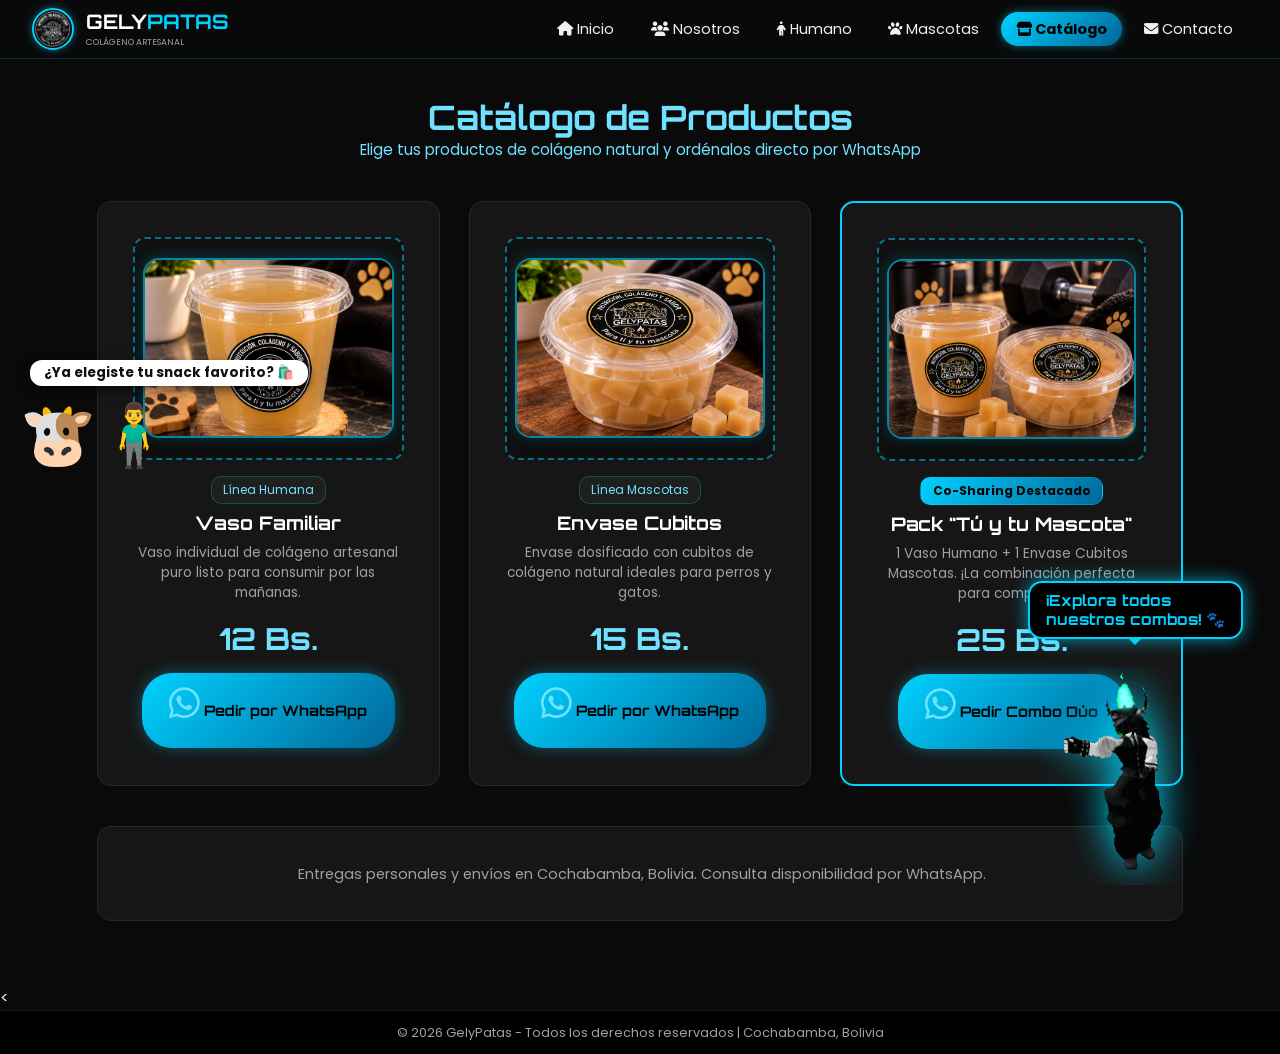
==== commit 7f18160f: "acrualizacio11111n" ====
--- a/catalogo.html
+++ b/catalogo.html
@@ -11,6 +11,15 @@
 <body>
     <!-- Encabezado Fijo -->
     <header class="header">
+
+
+
+
+
+
+
+
+
         <a href="index.html" class="logo">
             <img src="images/logo.png" alt="GelyPatas Logo" class="logo-img-nav">
             <div>
@@ -28,8 +37,37 @@
         </nav>
     </header>
 
+
+
+
+</header> <!-- Cierre de tu barra de navegación -->
+
+
+
+
+
+
+
+
+
     <!-- Contenido del Catálogo -->
     <main class="seccion">
+
+
+
+
+
+
+
+
+
+
+
+
+
+
+
+
         <h2 class="titulo-seccion">Catálogo de Productos</h2>
         <p class="subtitulo-seccion">Elige tus productos de colágeno natural y ordénalos directo por WhatsApp</p>
 
@@ -93,6 +131,19 @@
         </div>
     </main>
 
+
+
+
+
+
+
+    <<!-- Mascota Presentadora del Catálogo -->
+<div class="roblox-mascota-contenedor roblox-catalogo-posicion" id="robloxCatalogoMascota">
+    <div class="roblox-bocadillo" id="robloxCatalogoMensaje">
+        ¡Explora todos<br>nuestros combos! 🐾
+    </div>
+    <img src="images/avatar-catalogo.gif" alt="Presentador Catálogo GelyPatas" class="roblox-avatar-img" id="robloxCatalogoAvatar">
+</div>
     <!-- Pie de Página -->
     <footer class="footer-fijo">
         <p>&copy; 2026 GelyPatas - Todos los derechos reservados | Cochabamba, Bolivia</p>
@@ -105,5 +156,6 @@
     </div>
 
     <script src="script.js"></script>
+    <script src="roblox-catalogo.js"></script>
 </body>
 </html>
--- a/css/style.css
+++ b/css/style.css
@@ -608,16 +608,13 @@
 
 
 
-
-
-
-/* =======================================================
-   AVATAR ROBLOXIANO (RECORTADO SIN FRANJA VERDE Y BOCADILLO FIX)
+/* =======================================================
+   AVATAR ROBLOXIANO (TAMAÑO MÁS GRANDE Y PROPORCIONADO)
    ======================================================= */
 .roblox-mascota-contenedor {
     position: absolute !important;
-    top: 22% !important;
-    left: 4% !important;
+    top: 15% !important; /* Subimos un poco para compensar el mayor tamaño */
+    left: 3% !important;  /* Ajustado al margen izquierdo */
     bottom: auto !important;
     z-index: 9999 !important;
     display: flex !important;
@@ -627,23 +624,22 @@
     user-select: none !important;
 }
 
-/* Bocadillo Neón corregido (flecha hacia abajo alineada) */
+/* Bocadillo Neón Proporcionado */
 .roblox-bocadillo {
     background: #000000 !important;
     color: #00d2ff !important;
     border: 2px solid #00d2ff !important;
-    font-size: 0.85rem !important;
+    font-size: 0.95rem !important; /* Texto un pelín más grande */
     font-weight: bold !important;
     font-family: 'Orbitron', sans-serif !important;
-    padding: 6px 14px !important;
-    border-radius: 12px !important;
+    padding: 8px 16px !important;
+    border-radius: 14px !important;
     margin-bottom: 8px !important;
-    box-shadow: 0 0 15px rgba(0, 210, 255, 0.6) !important;
+    box-shadow: 0 0 18px rgba(0, 210, 255, 0.7) !important;
     white-space: nowrap !important;
     position: relative !important;
 }
 
-/* Triangulito pegado directamente debajo del bocadillo */
 .roblox-bocadillo::after {
     content: '' !important;
     position: absolute !important;
@@ -655,22 +651,187 @@
     border-color: #00d2ff transparent transparent transparent !important;
 }
 
-/* Imagen del Avatar: clip-path elimina la franja verde superior */
+/* Avatar robloxiano más grande y vistoso */
 .roblox-avatar-img {
-    width: 170px !important;
+    width: 240px !important; /* Aumentado a un tamaño épico pero natural */
     height: auto !important;
-    /* Recorta 8% de arriba para eliminar la franja verde sobrante */
     clip-path: inset(8% 0 0 0) !important;
-    filter: drop-shadow(0 0 16px #00d2ff) brightness(1.05) !important;
+    filter: drop-shadow(0 0 20px #00d2ff) brightness(1.05) !important;
     animation: flotarRobloxSpider 3.5s ease-in-out infinite !important;
 }
 
 .roblox-mascota-contenedor:hover .roblox-avatar-img {
-    transform: scale(1.08) rotate(-4deg) !important;
-    filter: drop-shadow(0 0 28px #00d2ff) !important;
+    transform: scale(1.06) rotate(-3deg) !important;
+    filter: drop-shadow(0 0 32px #00d2ff) !important;
 }
 
 @keyframes flotarRobloxSpider {
     0%, 100% { transform: translateY(0px); }
-    50% { transform: translateY(-10px); }
-}+    50% { transform: translateY(-12px); }
+}
+
+/* =======================================================
+   FORZADO ABSOLUTO DE INTERACCIÓN EN ROBLOXIANO
+   ======================================================= */
+.roblox-mascota-contenedor,
+#robloxMascota,
+#robloxAvatar,
+#robloxMensaje {
+    pointer-events: auto !important;
+    cursor: pointer !important;
+    z-index: 9999999 !important;
+}
+
+/* Evitar que wrappers vacíos del hero tapen clics */
+.hero-logo-wrapper,
+.hero-contenedor {
+    pointer-events: none !important;
+}
+
+/* Devolver interacción a los elementos reales del hero */
+.hero-logo-wrapper img,
+.hero-contenido * {
+    pointer-events: auto !important;
+}
+
+
+
+
+
+
+
+
+
+
+
+
+
+
+
+
+
+
+
+
+
+
+
+
+
+
+
+
+
+
+
+
+
+
+
+/* =======================================================
+   ESTILO FINAL SHIMEJIS (LISTOS PARA CAMINAR Y ARRASTRAR)
+   ======================================================= */
+.mascota-virtual {
+    position: fixed !important;
+    bottom: 25px !important;
+    z-index: 99999 !important;
+    display: flex !important;
+    flex-direction: column !important;
+    align-items: center !important;
+    user-select: none !important;
+    cursor: grab !important;
+    touch-action: none;
+}
+
+.mascota-virtual:active {
+    cursor: grabbing !important;
+}
+
+/* Bocadillos estilo Neón oscuros */
+.mascota-virtual .bocadillo-texto {
+    background: #000000 !important;
+    color: #ffffff !important;
+    border: 1.5px solid #00d2ff !important;
+    font-size: 0.8rem !important;
+    font-weight: bold !important;
+    padding: 4px 10px !important;
+    border-radius: 12px !important;
+    margin-bottom: 6px !important;
+    box-shadow: 0 0 10px rgba(0, 210, 255, 0.4) !important;
+    white-space: nowrap !important;
+    pointer-events: none;
+}
+
+/* Cuerpos de las mascotas */
+.mascota-virtual .cuerpo-mascota {
+    font-size: 2.2rem !important;
+    filter: drop-shadow(0 2px 5px rgba(0,0,0,0.5)) !important;
+}
+
+
+
+
+
+
+
+
+
+
+
+
+
+
+
+
+
+
+/* Burbuja de diálogo adaptable y multilínea */
+/* =======================================================
+   POSICIONAMIENTO ABSOLUTO A LA DERECHA Y ABAJO
+   ======================================================= */
+.roblox-catalogo-posicion {
+    position: fixed !important;
+    bottom: 15px !important;       /* Lo ancla abajo */
+    right: 25px !important;        /* Lo ancla a la DERECHA */
+    left: auto !important;         /* ANULA el left del hero */
+    top: auto !important;          /* ANULA el top del hero */
+    transform: none !important;    /* Desactiva cualquier desplazamiento extra */
+    z-index: 999999 !important;
+    display: flex !important;
+    flex-direction: column !important;
+    align-items: center !important;
+    cursor: pointer !important;
+    pointer-events: auto !important;
+}
+
+
+
+
+    {
+    /* CONTROL DE TEXTO Y SALTOS DE LÍNEA */
+    white-space: normal !important;    /* Permite saltos de línea automáticos */
+    word-break: break-word !important;  /* Evita que se salgan palabras largas */
+    overflow-wrap: break-word !important;
+
+    /* Animación de visibilidad */
+    opacity: 0;
+    transform: translateY(10px);
+    transition: opacity 0.3s ease, transform 0.3s ease;
+    pointer-events: none;
+}
+
+/* Mostrar la burbuja al pasar el cursor o hacer clic */  
+.roblox-catalogo-posicion:hover .roblox-bocadillo,
+.roblox-catalogo-posicion.activo .roblox-bocadillo {
+    opacity: 1 !important;
+    transform: translateY(0) !important;
+}
+
+
+
+
+
+
+
+
+
